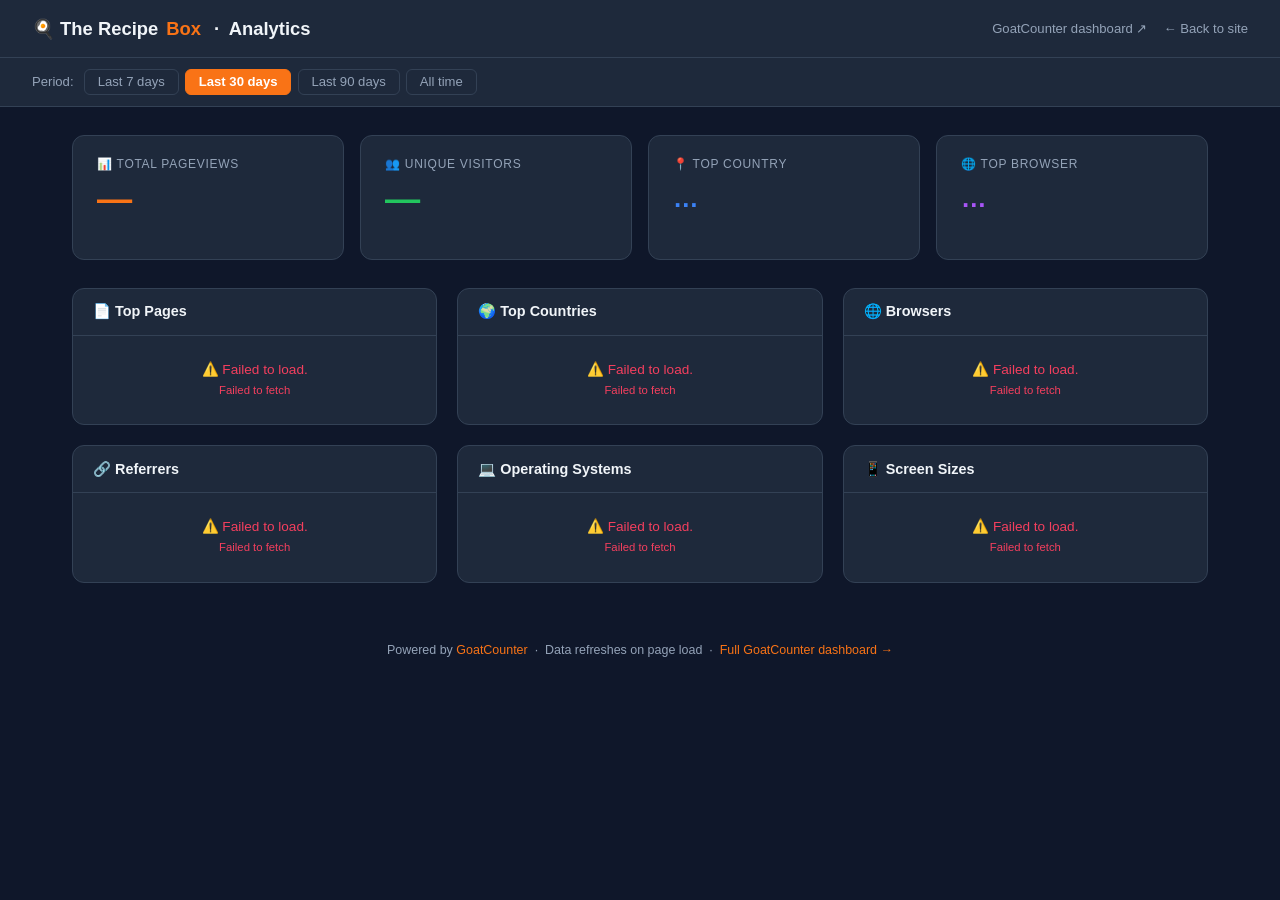
==== stats.html @ f1eecdc2 "Switch to GoatCounter analytics and add hidden stats dashboard - Replace counterapi.dev badge with G" ====
<!DOCTYPE html>
<html lang="en">
<head>
  <meta charset="UTF-8" />
  <meta name="viewport" content="width=device-width, initial-scale=1.0" />
  <title>The Recipe Box · Analytics</title>
  <style>
    *, *::before, *::after { box-sizing: border-box; margin: 0; padding: 0; }

    :root {
      --bg:       #0f172a;
      --surface:  #1e293b;
      --surface2: #263148;
      --border:   #334155;
      --text:     #f1f5f9;
      --muted:    #94a3b8;
      --accent:   #f97316;
      --green:    #22c55e;
      --blue:     #3b82f6;
      --purple:   #a855f7;
      --red:      #f43f5e;
    }

    body {
      font-family: -apple-system, BlinkMacSystemFont, "Segoe UI", Roboto, sans-serif;
      background: var(--bg);
      color: var(--text);
      min-height: 100vh;
    }

    /* ── Header ── */
    .header {
      background: var(--surface);
      border-bottom: 1px solid var(--border);
      padding: 1.1rem 2rem;
      display: flex;
      align-items: center;
      justify-content: space-between;
      gap: 1rem;
    }
    .header-logo {
      font-size: 1.15rem;
      font-weight: 700;
      display: flex;
      align-items: center;
      gap: 0.5rem;
    }
    .header-logo .accent { color: var(--accent); }
    .header-right { display: flex; align-items: center; gap: 1rem; }
    .gc-link, .back-link {
      font-size: 0.82rem;
      color: var(--muted);
      text-decoration: none;
      transition: color 0.2s;
    }
    .gc-link:hover, .back-link:hover { color: var(--text); }
    .last-updated {
      font-size: 0.78rem;
      color: var(--muted);
    }

    /* ── Period bar ── */
    .period-bar {
      background: var(--surface);
      border-bottom: 1px solid var(--border);
      padding: 0.65rem 2rem;
      display: flex;
      align-items: center;
      gap: 0.4rem;
      flex-wrap: wrap;
    }
    .period-label { color: var(--muted); font-size: 0.82rem; margin-right: 0.25rem; }
    .period-btn {
      padding: 0.3rem 0.8rem;
      border-radius: 6px;
      border: 1px solid var(--border);
      background: transparent;
      color: var(--muted);
      cursor: pointer;
      font-size: 0.82rem;
      transition: all 0.18s;
    }
    .period-btn:hover { border-color: var(--accent); color: var(--text); }
    .period-btn.active { background: var(--accent); border-color: var(--accent); color: #fff; font-weight: 600; }

    /* ── Main ── */
    .main { padding: 1.75rem 2rem; max-width: 1200px; margin: 0 auto; }

    /* ── Summary cards ── */
    .summary-grid {
      display: grid;
      grid-template-columns: repeat(auto-fit, minmax(190px, 1fr));
      gap: 1rem;
      margin-bottom: 1.75rem;
    }
    .summary-card {
      background: var(--surface);
      border: 1px solid var(--border);
      border-radius: 12px;
      padding: 1.35rem 1.5rem;
    }
    .summary-card .s-label {
      font-size: 0.75rem;
      text-transform: uppercase;
      letter-spacing: 0.06em;
      color: var(--muted);
      margin-bottom: 0.5rem;
    }
    .summary-card .s-value {
      font-size: 2.2rem;
      font-weight: 700;
      line-height: 1;
      min-height: 2.4rem;
      display: flex;
      align-items: center;
    }
    .s-value.c-accent  { color: var(--accent); }
    .s-value.c-green   { color: var(--green); }
    .s-value.c-blue    { color: var(--blue); }
    .s-value.c-purple  { color: var(--purple); }
    .summary-card .s-sub { font-size: 0.78rem; color: var(--muted); margin-top: 0.35rem; }

    /* ── Data grid ── */
    .data-grid {
      display: grid;
      grid-template-columns: repeat(auto-fit, minmax(320px, 1fr));
      gap: 1.25rem;
    }
    .card {
      background: var(--surface);
      border: 1px solid var(--border);
      border-radius: 12px;
      overflow: hidden;
    }
    .card-head {
      padding: 0.9rem 1.25rem;
      border-bottom: 1px solid var(--border);
      font-weight: 600;
      font-size: 0.9rem;
      display: flex;
      align-items: center;
      gap: 0.4rem;
    }
    .card-body { padding: 0.25rem 0; min-height: 80px; }

    /* ── Stat rows ── */
    .stat-row {
      display: flex;
      align-items: center;
      padding: 0.55rem 1.25rem;
      gap: 0.75rem;
      transition: background 0.15s;
    }
    .stat-row:hover { background: var(--surface2); }
    .stat-lbl {
      flex: 0 0 auto;
      width: 160px;
      font-size: 0.875rem;
      white-space: nowrap;
      overflow: hidden;
      text-overflow: ellipsis;
    }
    .stat-bar-wrap {
      flex: 1;
      background: var(--border);
      border-radius: 99px;
      height: 5px;
      overflow: hidden;
    }
    .stat-bar {
      height: 100%;
      border-radius: 99px;
      transition: width 0.55s cubic-bezier(.4,0,.2,1);
    }
    .stat-num {
      flex: 0 0 auto;
      font-size: 0.82rem;
      color: var(--muted);
      min-width: 38px;
      text-align: right;
      font-variant-numeric: tabular-nums;
    }

    /* ── Spinner ── */
    @keyframes spin { to { transform: rotate(360deg); } }
    .spinner {
      width: 20px; height: 20px;
      border: 2px solid var(--border);
      border-top-color: var(--accent);
      border-radius: 50%;
      animation: spin 0.65s linear infinite;
      display: inline-block;
    }
    .loading {
      display: flex;
      align-items: center;
      justify-content: center;
      gap: 0.6rem;
      color: var(--muted);
      font-size: 0.85rem;
      padding: 1.5rem;
    }
    .error-msg {
      color: var(--red);
      text-align: center;
      padding: 1.25rem;
      font-size: 0.85rem;
      line-height: 1.5;
    }
    .empty-msg {
      color: var(--muted);
      text-align: center;
      padding: 1.5rem;
      font-size: 0.85rem;
    }

    /* ── Footer ── */
    footer {
      text-align: center;
      padding: 2rem 1rem;
      color: var(--muted);
      font-size: 0.78rem;
    }
    footer a { color: var(--accent); text-decoration: none; }
    footer a:hover { text-decoration: underline; }

    /* ── Responsive ── */
    @media (max-width: 640px) {
      .header { padding: 0.9rem 1rem; }
      .period-bar { padding: 0.6rem 1rem; }
      .main { padding: 1rem; }
      .stat-lbl { width: 120px; }
    }
  </style>
</head>
<body>

  <!-- ── Header ── -->
  <header class="header">
    <div class="header-logo">🍳 The Recipe <span class="accent">Box</span> &nbsp;·&nbsp; Analytics</div>
    <div class="header-right">
      <span class="last-updated" id="last-updated"></span>
      <a class="gc-link" href="https://thekitchenbuddy.goatcounter.com" target="_blank">GoatCounter dashboard ↗</a>
      <a class="back-link" href="index.html">← Back to site</a>
    </div>
  </header>

  <!-- ── Period selector ── -->
  <div class="period-bar">
    <span class="period-label">Period:</span>
    <button class="period-btn" data-days="7">Last 7 days</button>
    <button class="period-btn active" data-days="30">Last 30 days</button>
    <button class="period-btn" data-days="90">Last 90 days</button>
    <button class="period-btn" data-days="0">All time</button>
  </div>

  <!-- ── Main ── -->
  <main class="main">

    <!-- Summary row -->
    <div class="summary-grid">
      <div class="summary-card">
        <div class="s-label">📊 Total Pageviews</div>
        <div class="s-value c-accent" id="total-views"><div class="spinner"></div></div>
        <div class="s-sub" id="views-sub">&nbsp;</div>
      </div>
      <div class="summary-card">
        <div class="s-label">👥 Unique Visitors</div>
        <div class="s-value c-green" id="total-unique"><div class="spinner"></div></div>
        <div class="s-sub" id="unique-sub">&nbsp;</div>
      </div>
      <div class="summary-card">
        <div class="s-label">📍 Top Country</div>
        <div class="s-value c-blue" id="top-country" style="font-size:1.6rem">…</div>
        <div class="s-sub" id="country-sub">&nbsp;</div>
      </div>
      <div class="summary-card">
        <div class="s-label">🌐 Top Browser</div>
        <div class="s-value c-purple" id="top-browser" style="font-size:1.6rem">…</div>
        <div class="s-sub" id="browser-sub">&nbsp;</div>
      </div>
    </div>

    <!-- Detail cards -->
    <div class="data-grid">

      <div class="card">
        <div class="card-head">📄 Top Pages</div>
        <div class="card-body" id="pages-list"><div class="loading"><div class="spinner"></div>Loading…</div></div>
      </div>

      <div class="card">
        <div class="card-head">🌍 Top Countries</div>
        <div class="card-body" id="countries-list"><div class="loading"><div class="spinner"></div>Loading…</div></div>
      </div>

      <div class="card">
        <div class="card-head">🌐 Browsers</div>
        <div class="card-body" id="browsers-list"><div class="loading"><div class="spinner"></div>Loading…</div></div>
      </div>

      <div class="card">
        <div class="card-head">🔗 Referrers</div>
        <div class="card-body" id="referrers-list"><div class="loading"><div class="spinner"></div>Loading…</div></div>
      </div>

      <div class="card">
        <div class="card-head">💻 Operating Systems</div>
        <div class="card-body" id="systems-list"><div class="loading"><div class="spinner"></div>Loading…</div></div>
      </div>

      <div class="card">
        <div class="card-head">📱 Screen Sizes</div>
        <div class="card-body" id="sizes-list"><div class="loading"><div class="spinner"></div>Loading…</div></div>
      </div>

    </div>
  </main>

  <footer>
    Powered by <a href="https://www.goatcounter.com/" target="_blank">GoatCounter</a>
    &nbsp;·&nbsp; Data refreshes on page load
    &nbsp;·&nbsp; <a href="https://thekitchenbuddy.goatcounter.com" target="_blank">Full GoatCounter dashboard →</a>
  </footer>

  <script>
    const TOKEN = "wuhuigei2sn5b8jvhhtihwbspceqkwuhpt1u12bonf5afnzmo";
    const BASE  = "https://thekitchenbuddy.goatcounter.com/api/v0/stats";
    const HDR   = { "Authorization": "Bearer " + TOKEN };

    let currentDays = 30;

    // ── Country helpers ──
    const COUNTRY = {
      US:"United States",GB:"United Kingdom",CA:"Canada",AU:"Australia",
      DE:"Germany",FR:"France",NL:"Netherlands",SE:"Sweden",NO:"Norway",
      DK:"Denmark",FI:"Finland",CH:"Switzerland",AT:"Austria",BE:"Belgium",
      IT:"Italy",ES:"Spain",PT:"Portugal",IE:"Ireland",NZ:"New Zealand",
      JP:"Japan",KR:"South Korea",CN:"China",IN:"India",BR:"Brazil",
      MX:"Mexico",AR:"Argentina",ZA:"South Africa",SG:"Singapore",
      MY:"Malaysia",PH:"Philippines",TH:"Thailand",ID:"Indonesia",
      TR:"Turkey",PL:"Poland",CZ:"Czechia",HU:"Hungary",RO:"Romania",
      UA:"Ukraine",RU:"Russia",IL:"Israel",SA:"Saudi Arabia",AE:"UAE",
      EG:"Egypt",NG:"Nigeria",KE:"Kenya",GH:"Ghana",PK:"Pakistan",
      BD:"Bangladesh",VN:"Vietnam",TW:"Taiwan",HK:"Hong Kong",
    };

    function flag(code) {
      if (!code || code.length !== 2) return "🌍";
      return code.toUpperCase().split("").map(c =>
        String.fromCodePoint(0x1F1E6 + c.charCodeAt(0) - 65)
      ).join("");
    }
    function cname(code) { return COUNTRY[code] || code || "Unknown"; }

    function fmtDate(d) { return d.toISOString().split("T")[0]; }

    function dateRange(days) {
      const end = new Date();
      if (days === 0) return { start: "2020-01-01", end: fmtDate(end) };
      const start = new Date(end);
      start.setDate(start.getDate() - days);
      return { start: fmtDate(start), end: fmtDate(end) };
    }

    function periodLabel(days) {
      if (days === 0) return "all time";
      return `last ${days} days`;
    }

    // ── Render a bar-chart list ──
    function renderList(id, rows, color) {
      const el = document.getElementById(id);
      if (!rows || rows.length === 0) {
        el.innerHTML = `<div class="empty-msg">No data for this period</div>`;
        return;
      }
      const max = rows[0].count || 1;
      el.innerHTML = rows.map(r => {
        const pct = Math.round((r.count / max) * 100);
        return `<div class="stat-row">
          <div class="stat-lbl" title="${r.label}">${r.label}</div>
          <div class="stat-bar-wrap">
            <div class="stat-bar" style="width:${pct}%;background:${color}"></div>
          </div>
          <div class="stat-num">${r.count.toLocaleString()}</div>
        </div>`;
      }).join("");
    }

    function setSpinner(id) {
      document.getElementById(id).innerHTML = `<div class="loading"><div class="spinner"></div>Loading…</div>`;
    }

    // ── Main fetch ──
    async function loadStats(days) {
      const { start, end } = dateRange(days);
      const qs = `?start=${start}&end=${end}&limit=10`;

      // Reset UI
      ["pages-list","countries-list","browsers-list","referrers-list","systems-list","sizes-list"]
        .forEach(setSpinner);
      ["total-views","total-unique"].forEach(id => {
        document.getElementById(id).innerHTML = `<div class="spinner"></div>`;
      });
      ["top-country","top-browser"].forEach(id => {
        document.getElementById(id).textContent = "…";
      });

      const label = periodLabel(days);

      try {
        const [hits, locs, brs, refs, sys, sizes] = await Promise.all([
          fetch(`${BASE}/hits${qs}`,      { headers: HDR }).then(r => r.json()),
          fetch(`${BASE}/locations${qs}`, { headers: HDR }).then(r => r.json()),
          fetch(`${BASE}/browsers${qs}`,  { headers: HDR }).then(r => r.json()),
          fetch(`${BASE}/referrers${qs}`, { headers: HDR }).then(r => r.json()),
          fetch(`${BASE}/systems${qs}`,   { headers: HDR }).then(r => r.json()),
          fetch(`${BASE}/sizes${qs}`,     { headers: HDR }).then(r => r.json()),
        ]);

        // Summary cards
        const totalViews = hits.total   ?? (hits.hits||[]).reduce((s,h)=>s+(h.count||0),0);
        const totalUniq  = hits.total_unique ?? totalViews;

        document.getElementById("total-views").textContent  = totalViews.toLocaleString();
        document.getElementById("views-sub").textContent    = label;
        document.getElementById("total-unique").textContent = totalUniq.toLocaleString();
        document.getElementById("unique-sub").textContent   = label;

        // Top country
        const tl = (locs.locations || [])[0];
        if (tl) {
          document.getElementById("top-country").textContent = `${flag(tl.id)} ${tl.id}`;
          document.getElementById("country-sub").textContent = `${tl.count.toLocaleString()} views`;
        } else {
          document.getElementById("top-country").textContent = "—";
          document.getElementById("country-sub").textContent = "no data";
        }

        // Top browser
        const tb = (brs.browsers || [])[0];
        if (tb) {
          document.getElementById("top-browser").textContent = tb.id || "—";
          document.getElementById("browser-sub").textContent = `${tb.count.toLocaleString()} visits`;
        } else {
          document.getElementById("top-browser").textContent = "—";
          document.getElementById("browser-sub").textContent = "no data";
        }

        // Pages list
        renderList("pages-list",
          (hits.hits || []).map(h => ({ label: h.title || h.path || "/", count: h.count })),
          "var(--accent)"
        );

        // Countries list
        renderList("countries-list",
          (locs.locations || []).map(l => ({ label: `${flag(l.id)} ${cname(l.id)}`, count: l.count })),
          "var(--blue)"
        );

        // Browsers
        renderList("browsers-list",
          (brs.browsers || []).map(b => ({ label: b.id || "Unknown", count: b.count })),
          "var(--purple)"
        );

        // Referrers
        const refArr = refs.referrers || refs.refs || refs.hits || [];
        renderList("referrers-list",
          refArr.map(r => ({ label: r.id || r.ref || "Direct / none", count: r.count })),
          "var(--green)"
        );

        // Systems
        const sysArr = sys.systems || sys.hits || [];
        renderList("systems-list",
          sysArr.map(s => ({ label: s.id || "Unknown", count: s.count })),
          "var(--red)"
        );

        // Screen sizes
        const sizeArr = sizes.sizes || sizes.hits || [];
        renderList("sizes-list",
          sizeArr.map(s => ({ label: s.id || "Unknown", count: s.count })),
          "#06b6d4"
        );

        // Last updated
        document.getElementById("last-updated").textContent =
          "Updated " + new Date().toLocaleTimeString();

      } catch (err) {
        console.error("GoatCounter API error:", err);
        ["pages-list","countries-list","browsers-list","referrers-list","systems-list","sizes-list"]
          .forEach(id => {
            document.getElementById(id).innerHTML =
              `<div class="error-msg">⚠️ Failed to load.<br><small>${err.message}</small></div>`;
          });
        ["total-views","total-unique"].forEach(id => {
          document.getElementById(id).textContent = "—";
        });
      }
    }

    // Period button wiring
    document.querySelectorAll(".period-btn").forEach(btn => {
      btn.addEventListener("click", function () {
        document.querySelectorAll(".period-btn").forEach(b => b.classList.remove("active"));
        this.classList.add("active");
        currentDays = parseInt(this.dataset.days, 10);
        loadStats(currentDays);
      });
    });

    // Boot
    loadStats(currentDays);
  </script>

</body>
</html>
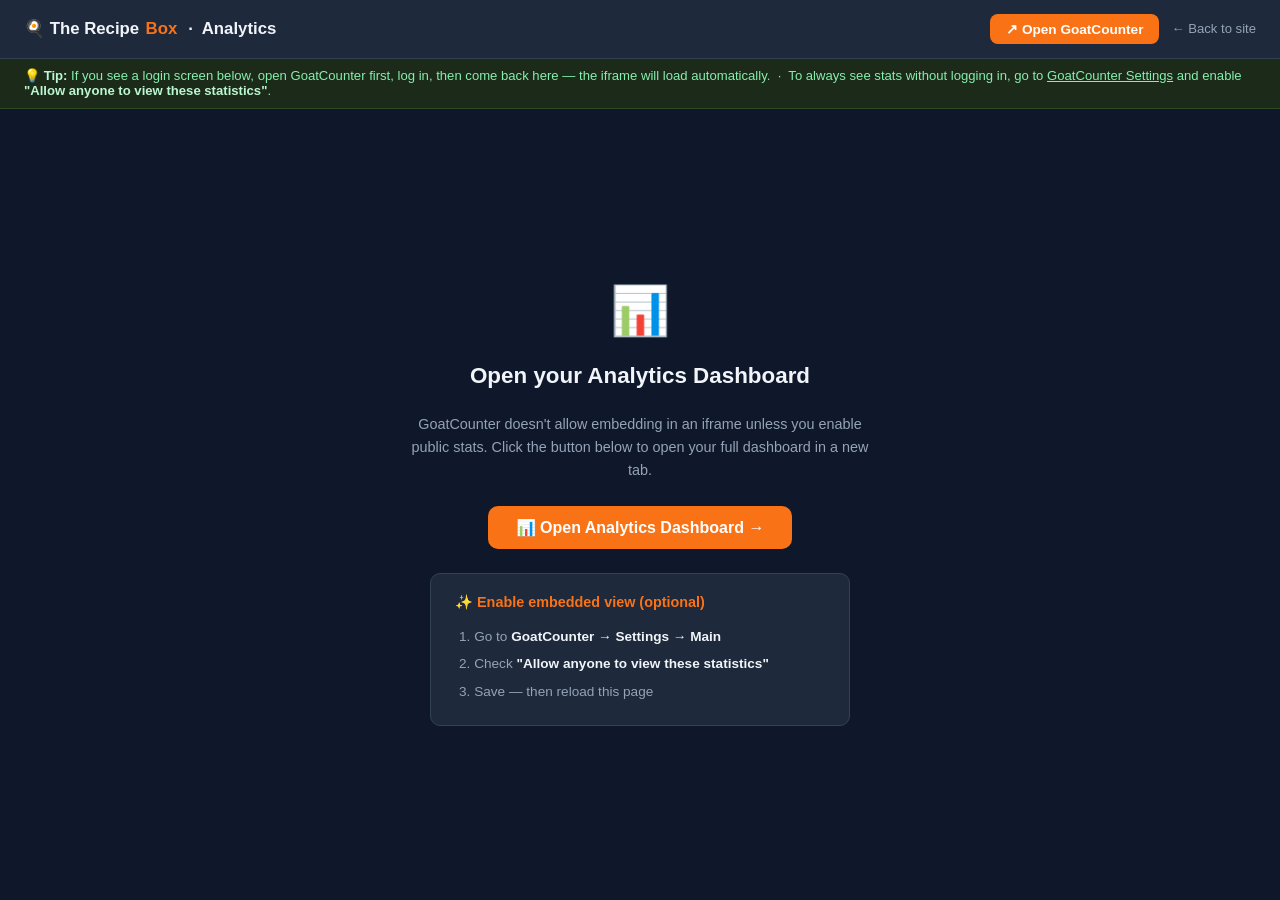
==== commit d8ccf6b0: "Fix stats page CORS issue — switch to iframe + public counter endpoint - Replace API-driven stats da" ====
--- a/stats.html
+++ b/stats.html
@@ -8,514 +8,240 @@
     *, *::before, *::after { box-sizing: border-box; margin: 0; padding: 0; }
 
     :root {
-      --bg:       #0f172a;
-      --surface:  #1e293b;
-      --surface2: #263148;
-      --border:   #334155;
-      --text:     #f1f5f9;
-      --muted:    #94a3b8;
-      --accent:   #f97316;
-      --green:    #22c55e;
-      --blue:     #3b82f6;
-      --purple:   #a855f7;
-      --red:      #f43f5e;
-    }
+      --bg:      #0f172a;
+      --surface: #1e293b;
+      --border:  #334155;
+      --text:    #f1f5f9;
+      --muted:   #94a3b8;
+      --accent:  #f97316;
+    }
+
+    html, body { height: 100%; }
 
     body {
       font-family: -apple-system, BlinkMacSystemFont, "Segoe UI", Roboto, sans-serif;
       background: var(--bg);
       color: var(--text);
-      min-height: 100vh;
-    }
-
-    /* ── Header ── */
-    .header {
+      display: flex;
+      flex-direction: column;
+    }
+
+    /* ── Top bar ── */
+    .topbar {
       background: var(--surface);
       border-bottom: 1px solid var(--border);
-      padding: 1.1rem 2rem;
+      padding: 0.85rem 1.5rem;
       display: flex;
       align-items: center;
       justify-content: space-between;
       gap: 1rem;
-    }
-    .header-logo {
-      font-size: 1.15rem;
+      flex-shrink: 0;
+      z-index: 10;
+    }
+    .topbar-logo {
+      font-size: 1.05rem;
       font-weight: 700;
       display: flex;
       align-items: center;
-      gap: 0.5rem;
-    }
-    .header-logo .accent { color: var(--accent); }
-    .header-right { display: flex; align-items: center; gap: 1rem; }
-    .gc-link, .back-link {
+      gap: 0.4rem;
+      white-space: nowrap;
+    }
+    .topbar-logo .accent { color: var(--accent); }
+    .topbar-actions { display: flex; align-items: center; gap: 0.75rem; }
+    .btn-open {
+      display: inline-flex;
+      align-items: center;
+      gap: 0.35rem;
+      background: var(--accent);
+      color: #fff;
+      font-weight: 600;
+      font-size: 0.85rem;
+      padding: 0.45rem 1rem;
+      border-radius: 8px;
+      text-decoration: none;
+      transition: opacity 0.2s;
+      white-space: nowrap;
+    }
+    .btn-open:hover { opacity: 0.85; }
+    .back-link {
       font-size: 0.82rem;
       color: var(--muted);
       text-decoration: none;
-      transition: color 0.2s;
-    }
-    .gc-link:hover, .back-link:hover { color: var(--text); }
-    .last-updated {
-      font-size: 0.78rem;
-      color: var(--muted);
-    }
-
-    /* ── Period bar ── */
-    .period-bar {
-      background: var(--surface);
-      border-bottom: 1px solid var(--border);
-      padding: 0.65rem 2rem;
-      display: flex;
-      align-items: center;
-      gap: 0.4rem;
+      white-space: nowrap;
+    }
+    .back-link:hover { color: var(--text); }
+
+    /* ── Notice banner ── */
+    .notice {
+      background: #1c2a1a;
+      border-bottom: 1px solid #2d4a28;
+      color: #86efac;
+      font-size: 0.82rem;
+      padding: 0.6rem 1.5rem;
+      display: flex;
+      align-items: center;
+      justify-content: space-between;
+      gap: 1rem;
+      flex-shrink: 0;
       flex-wrap: wrap;
     }
-    .period-label { color: var(--muted); font-size: 0.82rem; margin-right: 0.25rem; }
-    .period-btn {
-      padding: 0.3rem 0.8rem;
-      border-radius: 6px;
-      border: 1px solid var(--border);
-      background: transparent;
-      color: var(--muted);
-      cursor: pointer;
-      font-size: 0.82rem;
-      transition: all 0.18s;
-    }
-    .period-btn:hover { border-color: var(--accent); color: var(--text); }
-    .period-btn.active { background: var(--accent); border-color: var(--accent); color: #fff; font-weight: 600; }
-
-    /* ── Main ── */
-    .main { padding: 1.75rem 2rem; max-width: 1200px; margin: 0 auto; }
-
-    /* ── Summary cards ── */
-    .summary-grid {
-      display: grid;
-      grid-template-columns: repeat(auto-fit, minmax(190px, 1fr));
-      gap: 1rem;
-      margin-bottom: 1.75rem;
-    }
-    .summary-card {
+    .notice strong { color: #bbf7d0; }
+    .notice a { color: #86efac; }
+
+    /* ── Iframe ── */
+    .frame-wrap {
+      flex: 1;
+      display: flex;
+      flex-direction: column;
+      position: relative;
+      min-height: 0;
+    }
+
+    iframe#gc-frame {
+      flex: 1;
+      width: 100%;
+      border: none;
+      background: #fff;
+    }
+
+    /* ── Fallback (shown if iframe is blocked) ── */
+    .fallback {
+      display: none;
+      flex-direction: column;
+      align-items: center;
+      justify-content: center;
+      gap: 1.5rem;
+      padding: 3rem 1.5rem;
+      text-align: center;
+      flex: 1;
+    }
+    .fallback-icon { font-size: 3rem; }
+    .fallback h2 { font-size: 1.4rem; }
+    .fallback p  { color: var(--muted); font-size: 0.9rem; line-height: 1.6; max-width: 480px; }
+    .fallback-btn {
+      display: inline-flex;
+      align-items: center;
+      gap: 0.5rem;
+      background: var(--accent);
+      color: #fff;
+      font-weight: 700;
+      font-size: 1rem;
+      padding: 0.75rem 1.75rem;
+      border-radius: 10px;
+      text-decoration: none;
+      transition: opacity 0.2s;
+    }
+    .fallback-btn:hover { opacity: 0.85; }
+    .steps {
       background: var(--surface);
       border: 1px solid var(--border);
-      border-radius: 12px;
-      padding: 1.35rem 1.5rem;
-    }
-    .summary-card .s-label {
-      font-size: 0.75rem;
-      text-transform: uppercase;
-      letter-spacing: 0.06em;
-      color: var(--muted);
-      margin-bottom: 0.5rem;
-    }
-    .summary-card .s-value {
-      font-size: 2.2rem;
-      font-weight: 700;
-      line-height: 1;
-      min-height: 2.4rem;
-      display: flex;
-      align-items: center;
-    }
-    .s-value.c-accent  { color: var(--accent); }
-    .s-value.c-green   { color: var(--green); }
-    .s-value.c-blue    { color: var(--blue); }
-    .s-value.c-purple  { color: var(--purple); }
-    .summary-card .s-sub { font-size: 0.78rem; color: var(--muted); margin-top: 0.35rem; }
-
-    /* ── Data grid ── */
-    .data-grid {
-      display: grid;
-      grid-template-columns: repeat(auto-fit, minmax(320px, 1fr));
-      gap: 1.25rem;
-    }
-    .card {
-      background: var(--surface);
-      border: 1px solid var(--border);
-      border-radius: 12px;
-      overflow: hidden;
-    }
-    .card-head {
-      padding: 0.9rem 1.25rem;
-      border-bottom: 1px solid var(--border);
-      font-weight: 600;
-      font-size: 0.9rem;
-      display: flex;
-      align-items: center;
-      gap: 0.4rem;
-    }
-    .card-body { padding: 0.25rem 0; min-height: 80px; }
-
-    /* ── Stat rows ── */
-    .stat-row {
-      display: flex;
-      align-items: center;
-      padding: 0.55rem 1.25rem;
-      gap: 0.75rem;
-      transition: background 0.15s;
-    }
-    .stat-row:hover { background: var(--surface2); }
-    .stat-lbl {
-      flex: 0 0 auto;
-      width: 160px;
-      font-size: 0.875rem;
-      white-space: nowrap;
-      overflow: hidden;
-      text-overflow: ellipsis;
-    }
-    .stat-bar-wrap {
-      flex: 1;
-      background: var(--border);
-      border-radius: 99px;
-      height: 5px;
-      overflow: hidden;
-    }
-    .stat-bar {
-      height: 100%;
-      border-radius: 99px;
-      transition: width 0.55s cubic-bezier(.4,0,.2,1);
-    }
-    .stat-num {
-      flex: 0 0 auto;
-      font-size: 0.82rem;
-      color: var(--muted);
-      min-width: 38px;
-      text-align: right;
-      font-variant-numeric: tabular-nums;
-    }
-
-    /* ── Spinner ── */
-    @keyframes spin { to { transform: rotate(360deg); } }
-    .spinner {
-      width: 20px; height: 20px;
-      border: 2px solid var(--border);
-      border-top-color: var(--accent);
-      border-radius: 50%;
-      animation: spin 0.65s linear infinite;
-      display: inline-block;
-    }
-    .loading {
-      display: flex;
-      align-items: center;
-      justify-content: center;
-      gap: 0.6rem;
-      color: var(--muted);
-      font-size: 0.85rem;
-      padding: 1.5rem;
-    }
-    .error-msg {
-      color: var(--red);
-      text-align: center;
-      padding: 1.25rem;
-      font-size: 0.85rem;
-      line-height: 1.5;
-    }
-    .empty-msg {
-      color: var(--muted);
-      text-align: center;
-      padding: 1.5rem;
-      font-size: 0.85rem;
-    }
-
-    /* ── Footer ── */
-    footer {
-      text-align: center;
-      padding: 2rem 1rem;
-      color: var(--muted);
-      font-size: 0.78rem;
-    }
-    footer a { color: var(--accent); text-decoration: none; }
-    footer a:hover { text-decoration: underline; }
-
-    /* ── Responsive ── */
-    @media (max-width: 640px) {
-      .header { padding: 0.9rem 1rem; }
-      .period-bar { padding: 0.6rem 1rem; }
-      .main { padding: 1rem; }
-      .stat-lbl { width: 120px; }
+      border-radius: 10px;
+      padding: 1.25rem 1.5rem;
+      text-align: left;
+      max-width: 420px;
+      width: 100%;
+    }
+    .steps h3 { font-size: 0.9rem; color: var(--accent); margin-bottom: 0.75rem; }
+    .steps ol  { padding-left: 1.2rem; color: var(--muted); font-size: 0.85rem; line-height: 2; }
+    .steps ol li strong { color: var(--text); }
+
+    @media (max-width: 600px) {
+      .topbar { padding: 0.75rem 1rem; }
+      .notice { padding: 0.6rem 1rem; }
     }
   </style>
 </head>
 <body>
 
-  <!-- ── Header ── -->
-  <header class="header">
-    <div class="header-logo">🍳 The Recipe <span class="accent">Box</span> &nbsp;·&nbsp; Analytics</div>
-    <div class="header-right">
-      <span class="last-updated" id="last-updated"></span>
-      <a class="gc-link" href="https://thekitchenbuddy.goatcounter.com" target="_blank">GoatCounter dashboard ↗</a>
+  <!-- Top bar -->
+  <div class="topbar">
+    <div class="topbar-logo">🍳 The Recipe <span class="accent">Box</span> &nbsp;·&nbsp; Analytics</div>
+    <div class="topbar-actions">
+      <a class="btn-open" href="https://thekitchenbuddy.goatcounter.com" target="_blank">
+        ↗ Open GoatCounter
+      </a>
       <a class="back-link" href="index.html">← Back to site</a>
     </div>
-  </header>
-
-  <!-- ── Period selector ── -->
-  <div class="period-bar">
-    <span class="period-label">Period:</span>
-    <button class="period-btn" data-days="7">Last 7 days</button>
-    <button class="period-btn active" data-days="30">Last 30 days</button>
-    <button class="period-btn" data-days="90">Last 90 days</button>
-    <button class="period-btn" data-days="0">All time</button>
   </div>
 
-  <!-- ── Main ── -->
-  <main class="main">
-
-    <!-- Summary row -->
-    <div class="summary-grid">
-      <div class="summary-card">
-        <div class="s-label">📊 Total Pageviews</div>
-        <div class="s-value c-accent" id="total-views"><div class="spinner"></div></div>
-        <div class="s-sub" id="views-sub">&nbsp;</div>
-      </div>
-      <div class="summary-card">
-        <div class="s-label">👥 Unique Visitors</div>
-        <div class="s-value c-green" id="total-unique"><div class="spinner"></div></div>
-        <div class="s-sub" id="unique-sub">&nbsp;</div>
-      </div>
-      <div class="summary-card">
-        <div class="s-label">📍 Top Country</div>
-        <div class="s-value c-blue" id="top-country" style="font-size:1.6rem">…</div>
-        <div class="s-sub" id="country-sub">&nbsp;</div>
-      </div>
-      <div class="summary-card">
-        <div class="s-label">🌐 Top Browser</div>
-        <div class="s-value c-purple" id="top-browser" style="font-size:1.6rem">…</div>
-        <div class="s-sub" id="browser-sub">&nbsp;</div>
+  <!-- Tip banner -->
+  <div class="notice">
+    <span>
+      <strong>💡 Tip:</strong> If you see a login screen below, open GoatCounter first, log in, then come back here — the iframe will load automatically.
+      &nbsp;·&nbsp; To always see stats without logging in, go to
+      <a href="https://thekitchenbuddy.goatcounter.com/settings/main" target="_blank">GoatCounter Settings</a>
+      and enable <strong>"Allow anyone to view these statistics"</strong>.
+    </span>
+  </div>
+
+  <!-- Iframe wrapper -->
+  <div class="frame-wrap" id="frame-wrap">
+
+    <iframe
+      id="gc-frame"
+      src="https://thekitchenbuddy.goatcounter.com"
+      title="GoatCounter Analytics Dashboard"
+      loading="lazy"
+      sandbox="allow-same-origin allow-scripts allow-forms allow-popups allow-top-navigation">
+    </iframe>
+
+    <!-- Shown if iframe is blocked by X-Frame-Options -->
+    <div class="fallback" id="fallback">
+      <div class="fallback-icon">📊</div>
+      <h2>Open your Analytics Dashboard</h2>
+      <p>GoatCounter doesn't allow embedding in an iframe unless you enable public stats. Click the button below to open your full dashboard in a new tab.</p>
+      <a class="fallback-btn" href="https://thekitchenbuddy.goatcounter.com" target="_blank">
+        📊 Open Analytics Dashboard →
+      </a>
+      <div class="steps">
+        <h3>✨ Enable embedded view (optional)</h3>
+        <ol>
+          <li>Go to <strong>GoatCounter → Settings → Main</strong></li>
+          <li>Check <strong>"Allow anyone to view these statistics"</strong></li>
+          <li>Save — then reload this page</li>
+        </ol>
       </div>
     </div>
 
-    <!-- Detail cards -->
-    <div class="data-grid">
-
-      <div class="card">
-        <div class="card-head">📄 Top Pages</div>
-        <div class="card-body" id="pages-list"><div class="loading"><div class="spinner"></div>Loading…</div></div>
-      </div>
-
-      <div class="card">
-        <div class="card-head">🌍 Top Countries</div>
-        <div class="card-body" id="countries-list"><div class="loading"><div class="spinner"></div>Loading…</div></div>
-      </div>
-
-      <div class="card">
-        <div class="card-head">🌐 Browsers</div>
-        <div class="card-body" id="browsers-list"><div class="loading"><div class="spinner"></div>Loading…</div></div>
-      </div>
-
-      <div class="card">
-        <div class="card-head">🔗 Referrers</div>
-        <div class="card-body" id="referrers-list"><div class="loading"><div class="spinner"></div>Loading…</div></div>
-      </div>
-
-      <div class="card">
-        <div class="card-head">💻 Operating Systems</div>
-        <div class="card-body" id="systems-list"><div class="loading"><div class="spinner"></div>Loading…</div></div>
-      </div>
-
-      <div class="card">
-        <div class="card-head">📱 Screen Sizes</div>
-        <div class="card-body" id="sizes-list"><div class="loading"><div class="spinner"></div>Loading…</div></div>
-      </div>
-
-    </div>
-  </main>
-
-  <footer>
-    Powered by <a href="https://www.goatcounter.com/" target="_blank">GoatCounter</a>
-    &nbsp;·&nbsp; Data refreshes on page load
-    &nbsp;·&nbsp; <a href="https://thekitchenbuddy.goatcounter.com" target="_blank">Full GoatCounter dashboard →</a>
-  </footer>
+  </div>
 
   <script>
-    const TOKEN = "wuhuigei2sn5b8jvhhtihwbspceqkwuhpt1u12bonf5afnzmo";
-    const BASE  = "https://thekitchenbuddy.goatcounter.com/api/v0/stats";
-    const HDR   = { "Authorization": "Bearer " + TOKEN };
-
-    let currentDays = 30;
-
-    // ── Country helpers ──
-    const COUNTRY = {
-      US:"United States",GB:"United Kingdom",CA:"Canada",AU:"Australia",
-      DE:"Germany",FR:"France",NL:"Netherlands",SE:"Sweden",NO:"Norway",
-      DK:"Denmark",FI:"Finland",CH:"Switzerland",AT:"Austria",BE:"Belgium",
-      IT:"Italy",ES:"Spain",PT:"Portugal",IE:"Ireland",NZ:"New Zealand",
-      JP:"Japan",KR:"South Korea",CN:"China",IN:"India",BR:"Brazil",
-      MX:"Mexico",AR:"Argentina",ZA:"South Africa",SG:"Singapore",
-      MY:"Malaysia",PH:"Philippines",TH:"Thailand",ID:"Indonesia",
-      TR:"Turkey",PL:"Poland",CZ:"Czechia",HU:"Hungary",RO:"Romania",
-      UA:"Ukraine",RU:"Russia",IL:"Israel",SA:"Saudi Arabia",AE:"UAE",
-      EG:"Egypt",NG:"Nigeria",KE:"Kenya",GH:"Ghana",PK:"Pakistan",
-      BD:"Bangladesh",VN:"Vietnam",TW:"Taiwan",HK:"Hong Kong",
-    };
-
-    function flag(code) {
-      if (!code || code.length !== 2) return "🌍";
-      return code.toUpperCase().split("").map(c =>
-        String.fromCodePoint(0x1F1E6 + c.charCodeAt(0) - 65)
-      ).join("");
-    }
-    function cname(code) { return COUNTRY[code] || code || "Unknown"; }
-
-    function fmtDate(d) { return d.toISOString().split("T")[0]; }
-
-    function dateRange(days) {
-      const end = new Date();
-      if (days === 0) return { start: "2020-01-01", end: fmtDate(end) };
-      const start = new Date(end);
-      start.setDate(start.getDate() - days);
-      return { start: fmtDate(start), end: fmtDate(end) };
-    }
-
-    function periodLabel(days) {
-      if (days === 0) return "all time";
-      return `last ${days} days`;
-    }
-
-    // ── Render a bar-chart list ──
-    function renderList(id, rows, color) {
-      const el = document.getElementById(id);
-      if (!rows || rows.length === 0) {
-        el.innerHTML = `<div class="empty-msg">No data for this period</div>`;
-        return;
+    // Detect if the iframe was blocked by X-Frame-Options.
+    // A blocked iframe still fires "load" but its contentDocument is inaccessible
+    // and usually has 0 height or triggers a security error.
+    const frame    = document.getElementById("gc-frame");
+    const fallback = document.getElementById("fallback");
+
+    frame.addEventListener("load", function () {
+      try {
+        // If we can access contentDocument, it loaded (cross-origin won't throw here
+        // but document will be empty / title-less if blocked by X-Frame-Options).
+        const doc = frame.contentDocument || frame.contentWindow.document;
+        // If the frame was blocked, the document will be empty or have no title
+        if (!doc || !doc.title) {
+          frame.style.display = "none";
+          fallback.style.display = "flex";
+        }
+      } catch (e) {
+        // Security error = cross-origin blocked. Show fallback.
+        frame.style.display = "none";
+        fallback.style.display = "flex";
       }
-      const max = rows[0].count || 1;
-      el.innerHTML = rows.map(r => {
-        const pct = Math.round((r.count / max) * 100);
-        return `<div class="stat-row">
-          <div class="stat-lbl" title="${r.label}">${r.label}</div>
-          <div class="stat-bar-wrap">
-            <div class="stat-bar" style="width:${pct}%;background:${color}"></div>
-          </div>
-          <div class="stat-num">${r.count.toLocaleString()}</div>
-        </div>`;
-      }).join("");
-    }
-
-    function setSpinner(id) {
-      document.getElementById(id).innerHTML = `<div class="loading"><div class="spinner"></div>Loading…</div>`;
-    }
-
-    // ── Main fetch ──
-    async function loadStats(days) {
-      const { start, end } = dateRange(days);
-      const qs = `?start=${start}&end=${end}&limit=10`;
-
-      // Reset UI
-      ["pages-list","countries-list","browsers-list","referrers-list","systems-list","sizes-list"]
-        .forEach(setSpinner);
-      ["total-views","total-unique"].forEach(id => {
-        document.getElementById(id).innerHTML = `<div class="spinner"></div>`;
-      });
-      ["top-country","top-browser"].forEach(id => {
-        document.getElementById(id).textContent = "…";
-      });
-
-      const label = periodLabel(days);
-
+    });
+
+    // Timeout fallback — if nothing loads after 6 seconds, show the button
+    setTimeout(function () {
       try {
-        const [hits, locs, brs, refs, sys, sizes] = await Promise.all([
-          fetch(`${BASE}/hits${qs}`,      { headers: HDR }).then(r => r.json()),
-          fetch(`${BASE}/locations${qs}`, { headers: HDR }).then(r => r.json()),
-          fetch(`${BASE}/browsers${qs}`,  { headers: HDR }).then(r => r.json()),
-          fetch(`${BASE}/referrers${qs}`, { headers: HDR }).then(r => r.json()),
-          fetch(`${BASE}/systems${qs}`,   { headers: HDR }).then(r => r.json()),
-          fetch(`${BASE}/sizes${qs}`,     { headers: HDR }).then(r => r.json()),
-        ]);
-
-        // Summary cards
-        const totalViews = hits.total   ?? (hits.hits||[]).reduce((s,h)=>s+(h.count||0),0);
-        const totalUniq  = hits.total_unique ?? totalViews;
-
-        document.getElementById("total-views").textContent  = totalViews.toLocaleString();
-        document.getElementById("views-sub").textContent    = label;
-        document.getElementById("total-unique").textContent = totalUniq.toLocaleString();
-        document.getElementById("unique-sub").textContent   = label;
-
-        // Top country
-        const tl = (locs.locations || [])[0];
-        if (tl) {
-          document.getElementById("top-country").textContent = `${flag(tl.id)} ${tl.id}`;
-          document.getElementById("country-sub").textContent = `${tl.count.toLocaleString()} views`;
-        } else {
-          document.getElementById("top-country").textContent = "—";
-          document.getElementById("country-sub").textContent = "no data";
+        const doc = frame.contentDocument || frame.contentWindow.document;
+        if (!doc || !doc.title) {
+          frame.style.display = "none";
+          fallback.style.display = "flex";
         }
-
-        // Top browser
-        const tb = (brs.browsers || [])[0];
-        if (tb) {
-          document.getElementById("top-browser").textContent = tb.id || "—";
-          document.getElementById("browser-sub").textContent = `${tb.count.toLocaleString()} visits`;
-        } else {
-          document.getElementById("top-browser").textContent = "—";
-          document.getElementById("browser-sub").textContent = "no data";
-        }
-
-        // Pages list
-        renderList("pages-list",
-          (hits.hits || []).map(h => ({ label: h.title || h.path || "/", count: h.count })),
-          "var(--accent)"
-        );
-
-        // Countries list
-        renderList("countries-list",
-          (locs.locations || []).map(l => ({ label: `${flag(l.id)} ${cname(l.id)}`, count: l.count })),
-          "var(--blue)"
-        );
-
-        // Browsers
-        renderList("browsers-list",
-          (brs.browsers || []).map(b => ({ label: b.id || "Unknown", count: b.count })),
-          "var(--purple)"
-        );
-
-        // Referrers
-        const refArr = refs.referrers || refs.refs || refs.hits || [];
-        renderList("referrers-list",
-          refArr.map(r => ({ label: r.id || r.ref || "Direct / none", count: r.count })),
-          "var(--green)"
-        );
-
-        // Systems
-        const sysArr = sys.systems || sys.hits || [];
-        renderList("systems-list",
-          sysArr.map(s => ({ label: s.id || "Unknown", count: s.count })),
-          "var(--red)"
-        );
-
-        // Screen sizes
-        const sizeArr = sizes.sizes || sizes.hits || [];
-        renderList("sizes-list",
-          sizeArr.map(s => ({ label: s.id || "Unknown", count: s.count })),
-          "#06b6d4"
-        );
-
-        // Last updated
-        document.getElementById("last-updated").textContent =
-          "Updated " + new Date().toLocaleTimeString();
-
-      } catch (err) {
-        console.error("GoatCounter API error:", err);
-        ["pages-list","countries-list","browsers-list","referrers-list","systems-list","sizes-list"]
-          .forEach(id => {
-            document.getElementById(id).innerHTML =
-              `<div class="error-msg">⚠️ Failed to load.<br><small>${err.message}</small></div>`;
-          });
-        ["total-views","total-unique"].forEach(id => {
-          document.getElementById(id).textContent = "—";
-        });
+      } catch (e) {
+        frame.style.display = "none";
+        fallback.style.display = "flex";
       }
-    }
-
-    // Period button wiring
-    document.querySelectorAll(".period-btn").forEach(btn => {
-      btn.addEventListener("click", function () {
-        document.querySelectorAll(".period-btn").forEach(b => b.classList.remove("active"));
-        this.classList.add("active");
-        currentDays = parseInt(this.dataset.days, 10);
-        loadStats(currentDays);
-      });
-    });
-
-    // Boot
-    loadStats(currentDays);
+    }, 6000);
   </script>
 
 </body>
